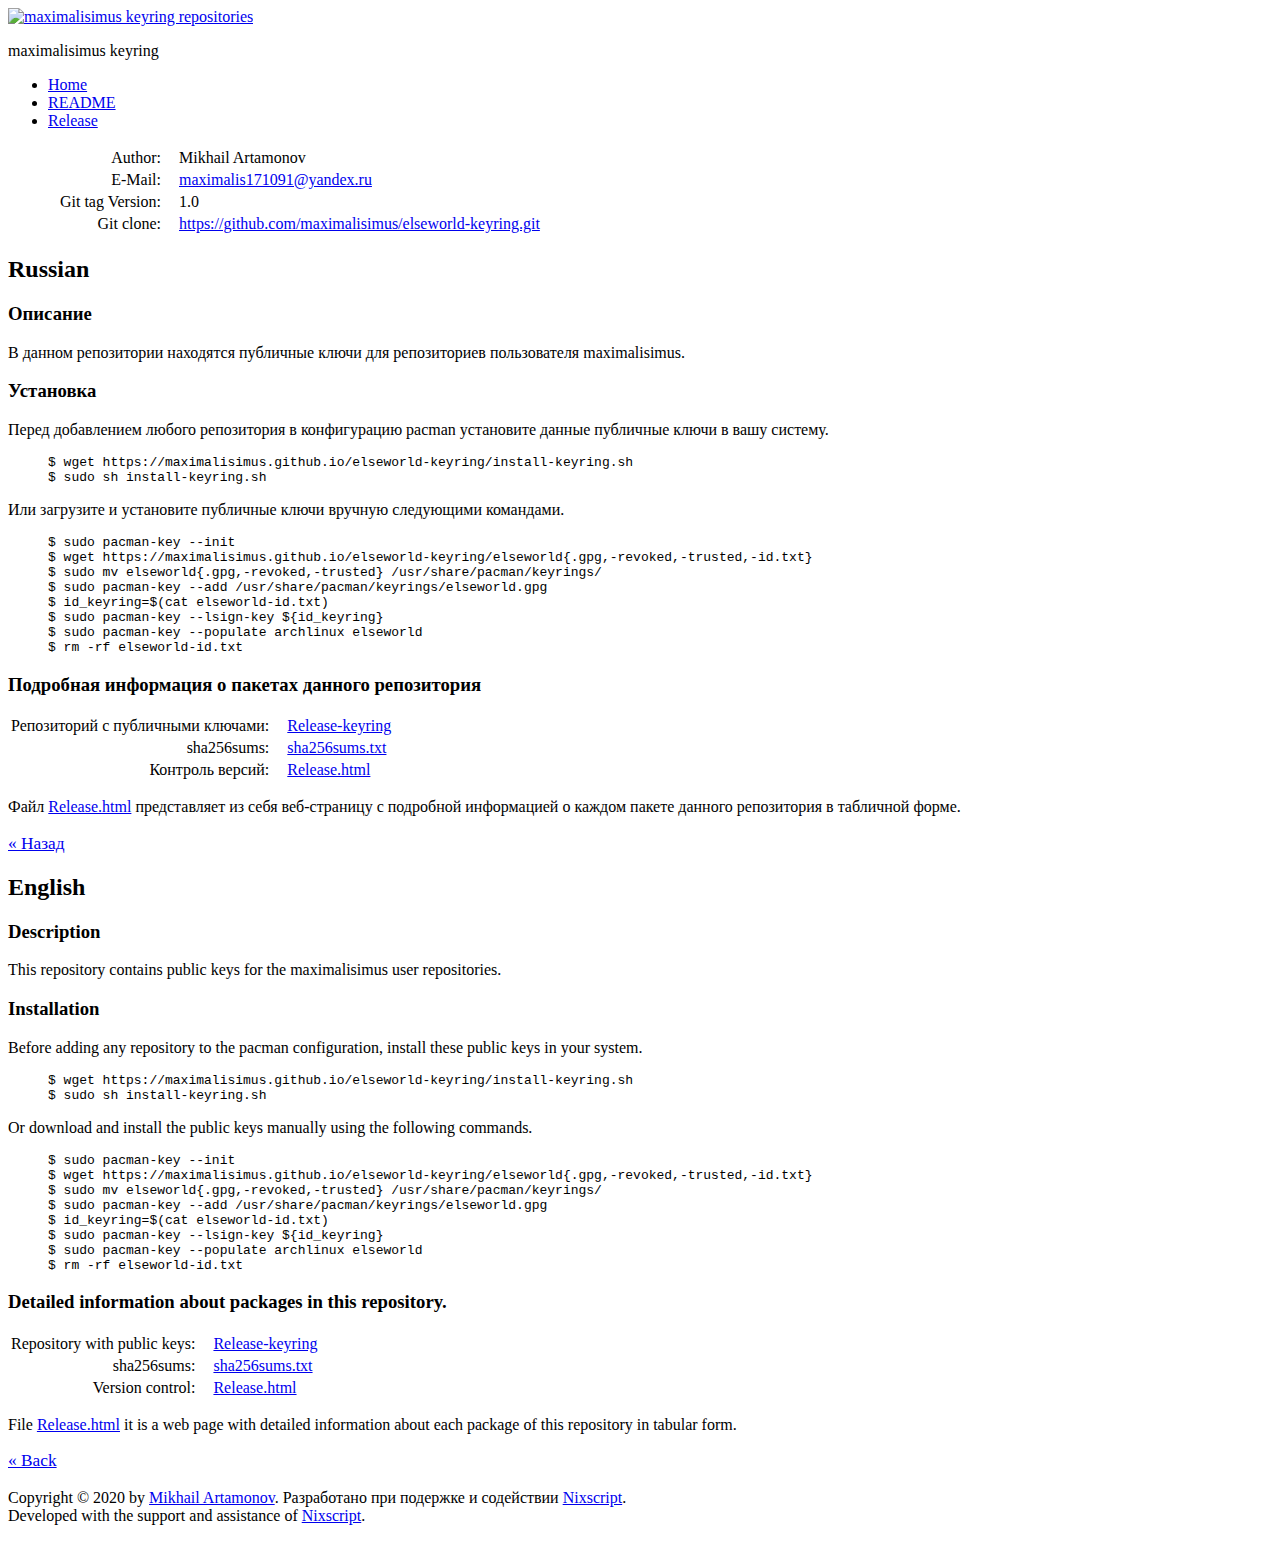
==== README.html @ bb3c41c0 "Full-Update" ====
<html>
<head>
	<meta charset="utf-8">
	<title>ReadMe</title>
	<link rel="stylesheet" href="https://maximalisimus.github.io/aur-kernel/html/readme.css">
</head>
<body>
	<div class="site">
		<div class="header">
			<div id="logo">
				<a href="https://maximalisimus.github.io/elseworld-keyring/"><img src="https://maximalisimus.github.io/aur-kernel/html/logo.png" alt="maximalisimus keyring repositories" /></a>
				<p>maximalisimus keyring</p>
			</div>
			<div id="menu">
				<ul>
					<li><a href="https://maximalisimus.github.io/elseworld-keyring/">Home</a></li>
					<li id="myselect"><a href="https://maximalisimus.github.io/elseworld-keyring/README.html">README</a></li>
					<li><a href="https://maximalisimus.github.io/elseworld-keyring/Release.html">Release</a></li>
				</ul>
			</div>
			<div style="clear:both;"></div>
		</div>
		<div class="content">
			<table border="0">
				<tr><td width="150" align="right">Author:</td><td width="10"></td><td>Mikhail Artamonov</td></tr>
				<tr><td width="150" align="right">E-Mail:</td><td width="10"></td><td><a href="mailto:maximalis171091@yandex.ru">maximalis171091@yandex.ru</a></td></tr>
				<tr><td width="150" align="right">Git tag Version:</td><td width="10"></td><td>1.0</td></tr>
				<tr><td width="150" align="right">Git clone:</td><td width="10"></td><td><a href="https://github.com/maximalisimus/elseworld-keyring.git">https://github.com/maximalisimus/elseworld-keyring.git</a></td></tr>
			</table>
		</div>
		<div class="content">
			<h2>Russian</h2>
			<h3>Описание</h3>
			<p>В данном репозитории находятся публичные ключи для репозиториев пользователя maximalisimus.</p>
			<h3>Установка</h3>
			<p>Перед добавлением любого репозитория в конфигурацию pacman установите данные публичные ключи в вашу систему.</p>
			<blockquote>
<pre><code id="codes">&#36; wget https://maximalisimus.github.io/elseworld-keyring/install-keyring.sh
&#36; sudo sh install-keyring.sh</code></pre>
			</blockquote>
			<p>Или загрузите и установите публичные ключи вручную следующими командами.</p>
			<blockquote>
<pre><code id="codes">&#36; sudo pacman-key --init
&#36; wget https://maximalisimus.github.io/elseworld-keyring/elseworld{.gpg,-revoked,-trusted,-id.txt}
&#36; sudo mv elseworld{.gpg,-revoked,-trusted} /usr/share/pacman/keyrings/
&#36; sudo pacman-key --add /usr/share/pacman/keyrings/elseworld.gpg
&#36; id_keyring=$(cat elseworld-id.txt)
&#36; sudo pacman-key --lsign-key ${id_keyring}
&#36; sudo pacman-key --populate archlinux elseworld
&#36; rm -rf elseworld-id.txt</code></pre>
			</blockquote>
			<h3>Подробная информация о пакетах данного репозитория</h3>
			<table border="0">
				<tr><td align="right">Репозиторий с публичными ключами:</td><td width="10"></td><td><a href="https://maximalisimus.github.io/elseworld-keyring/">Release-keyring</a></td></tr>
				<tr><td align="right">sha256sums:</td><td width="10"></td><td><a href="https://maximalisimus.github.io/elseworld-keyring/sha256sums.txt">sha256sums.txt</a></td></tr>
				<tr><td align="right">Контроль версий:</td><td width="10"></td><td><a href="https://maximalisimus.github.io/elseworld-keyring/Release.html">Release.html</a></td></tr>
			</table>
			<p>Файл <a href="https://maximalisimus.github.io/elseworld-keyring/Release.html">Release.html</a> представляет из себя веб-страницу с подробной информацией о каждом пакете данного репозитория в табличной форме.</p>
			<p style="font-size: 13pt"><a href="https://maximalisimus.github.io/elseworld-keyring/">&laquo; Назад</a></p>
		</div>
		<div class="content">
			<h2>English</h2>
			<h3>Description</h3>
			<p>This repository contains public keys for the maximalisimus user repositories.</p>
			<h3>Installation</h3>
			<p>Before adding any repository to the pacman configuration, install these public keys in your system.</p>
			<blockquote>
<pre><code id="codes">&#36; wget https://maximalisimus.github.io/elseworld-keyring/install-keyring.sh
&#36; sudo sh install-keyring.sh</code></pre>
			</blockquote>
			<p>Or download and install the public keys manually using the following commands.</p>
			<blockquote>
<pre><code id="codes">&#36; sudo pacman-key --init
&#36; wget https://maximalisimus.github.io/elseworld-keyring/elseworld{.gpg,-revoked,-trusted,-id.txt}
&#36; sudo mv elseworld{.gpg,-revoked,-trusted} /usr/share/pacman/keyrings/
&#36; sudo pacman-key --add /usr/share/pacman/keyrings/elseworld.gpg
&#36; id_keyring=$(cat elseworld-id.txt)
&#36; sudo pacman-key --lsign-key ${id_keyring}
&#36; sudo pacman-key --populate archlinux elseworld
&#36; rm -rf elseworld-id.txt</code></pre>
			</blockquote>
			<h3>Detailed information about packages in this repository.</h3>
			<table border="0">
				<tr><td align="right">Repository with public keys:</td><td width="10"></td><td><a href="https://maximalisimus.github.io/elseworld-keyring/">Release-keyring</a></td></tr>
				<tr><td align="right">sha256sums:</td><td width="10"></td><td><a href="https://maximalisimus.github.io/elseworld-keyring/sha256sums.txt">sha256sums.txt</a></td></tr>
				<tr><td align="right">Version control:</td><td width="10"></td><td><a href="https://maximalisimus.github.io/elseworld-keyring/Release.html">Release.html</a></td></tr>
			</table>
			<p>File <a href="https://maximalisimus.github.io/elseworld-keyring/Release.html">Release.html</a> it is a web page with detailed information about each package of this repository in tabular form.</p>
			<p style="font-size: 13pt"><a href="https://maximalisimus.github.io/elseworld-keyring/">&laquo; Back</a></p>
		</div>
		<div class="about">
			<p>Copyright &copy; 2020 by <a href="mailto:maximalis171091@yandex.ru">Mikhail Artamonov</a>. Разработано при подержке и содействии <a href="https://vk.com/nixscript">Nixscript</a>.<br>
			Developed with the support and assistance of <a href="https://vk.com/nixscript">Nixscript</a>.</p>
		</div>
	</div>
</body>
</html>
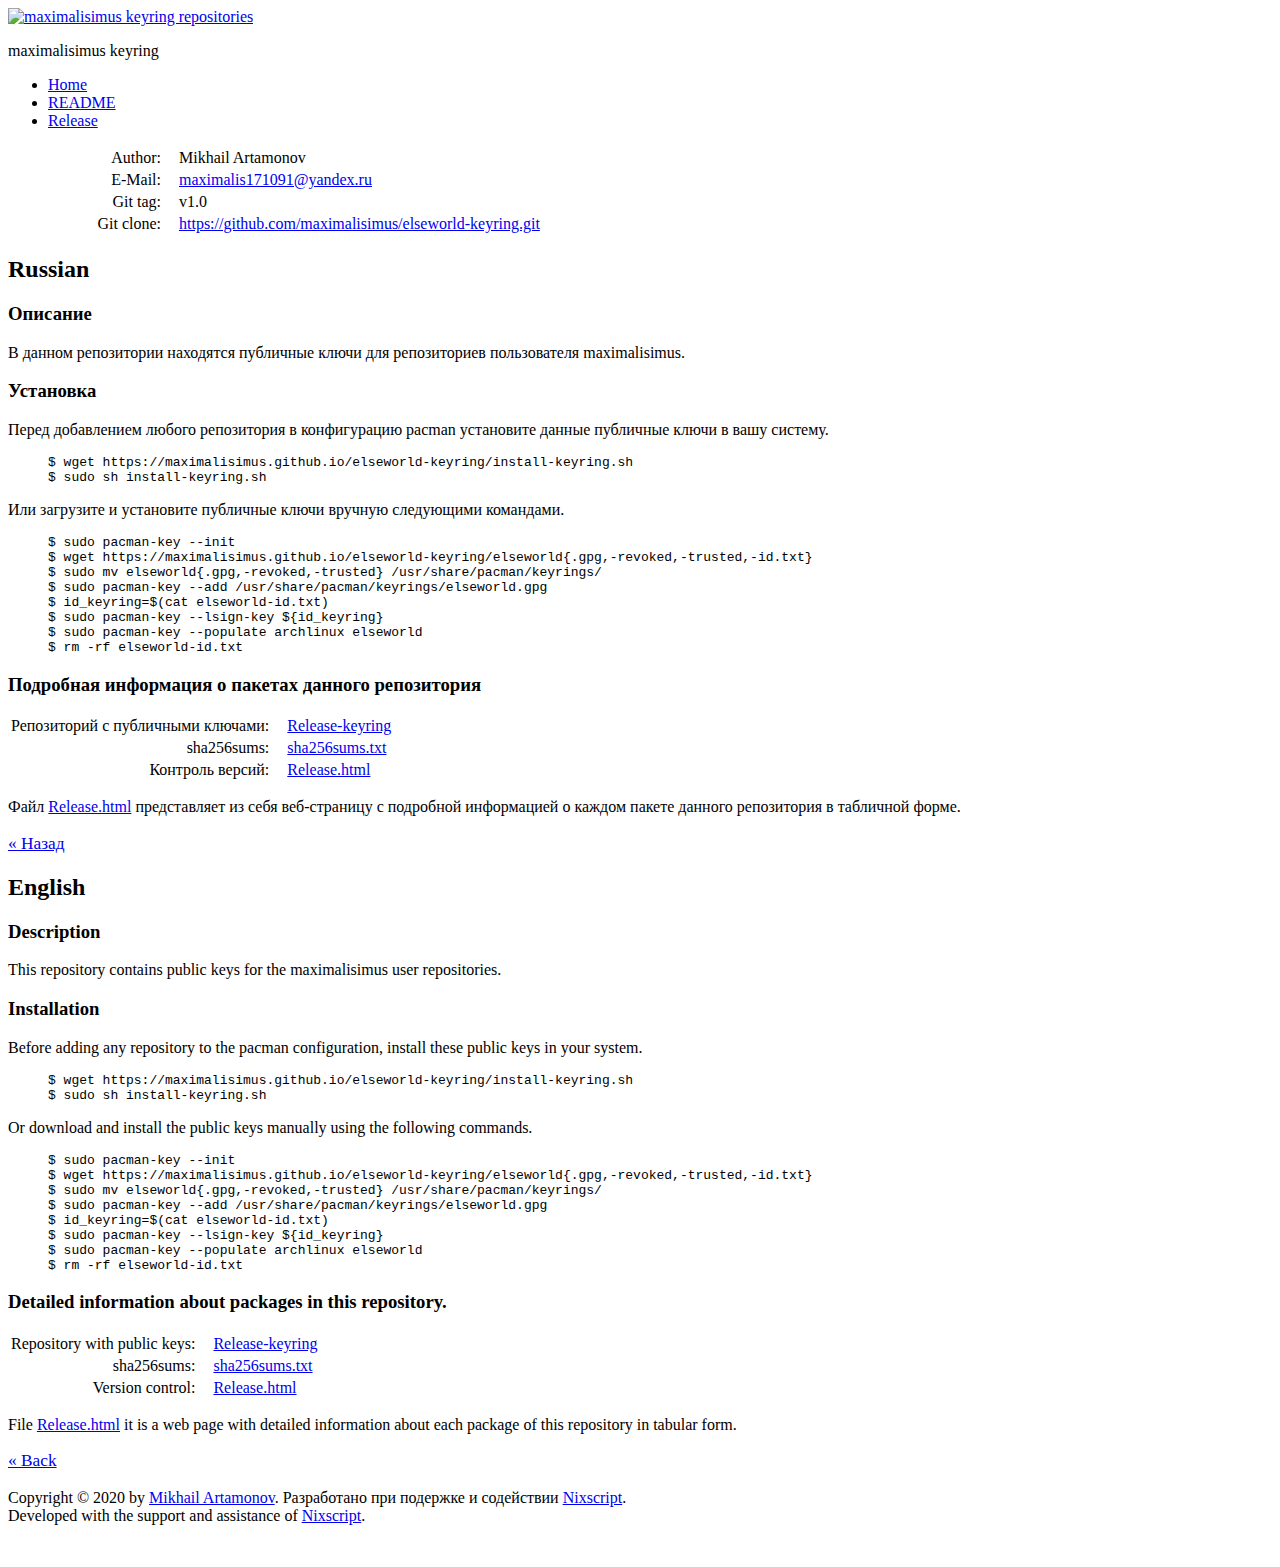
==== commit 39e0a137: "Update" ====
--- a/README.html
+++ b/README.html
@@ -2,13 +2,20 @@
 <head>
 	<meta charset="utf-8">
 	<title>ReadMe</title>
-	<link rel="stylesheet" href="https://maximalisimus.github.io/aur-kernel/html/readme.css">
+	<link rel="shortcut icon" href="https://maximalisimus.github.io/Articles/image/arch-icon.png" type="image/png">
+	<!--
+		<link rel="shortcut icon" href="favicon.ico" Type="image/x-icon">
+		type="image/png"
+		<link rel="shortcut icon" href="favicon.png" type="image/png">
+		<link rel="icon" href="favicon.svg" type=" image/svg+xml">
+	-->
+	<link rel="stylesheet" href="https://maximalisimus.github.io/elseworld-keyring/html/readme.css">
 </head>
 <body>
 	<div class="site">
 		<div class="header">
 			<div id="logo">
-				<a href="https://maximalisimus.github.io/elseworld-keyring/"><img src="https://maximalisimus.github.io/aur-kernel/html/logo.png" alt="maximalisimus keyring repositories" /></a>
+				<a href="https://maximalisimus.github.io/elseworld-keyring/"><img src="https://maximalisimus.github.io/elseworld-keyring/html/logo.png" alt="maximalisimus keyring repositories" /></a>
 				<p>maximalisimus keyring</p>
 			</div>
 			<div id="menu">
@@ -24,7 +31,7 @@
 			<table border="0">
 				<tr><td width="150" align="right">Author:</td><td width="10"></td><td>Mikhail Artamonov</td></tr>
 				<tr><td width="150" align="right">E-Mail:</td><td width="10"></td><td><a href="mailto:maximalis171091@yandex.ru">maximalis171091@yandex.ru</a></td></tr>
-				<tr><td width="150" align="right">Git tag Version:</td><td width="10"></td><td>1.0</td></tr>
+				<tr><td width="150" align="right">Git tag:</td><td width="10"></td><td>v1.0</td></tr>
 				<tr><td width="150" align="right">Git clone:</td><td width="10"></td><td><a href="https://github.com/maximalisimus/elseworld-keyring.git">https://github.com/maximalisimus/elseworld-keyring.git</a></td></tr>
 			</table>
 		</div>
@@ -92,6 +99,7 @@
 			<p>Copyright &copy; 2020 by <a href="mailto:maximalis171091@yandex.ru">Mikhail Artamonov</a>. Разработано при подержке и содействии <a href="https://vk.com/nixscript">Nixscript</a>.<br>
 			Developed with the support and assistance of <a href="https://vk.com/nixscript">Nixscript</a>.</p>
 		</div>
+		</br>
 	</div>
 </body>
 </html>
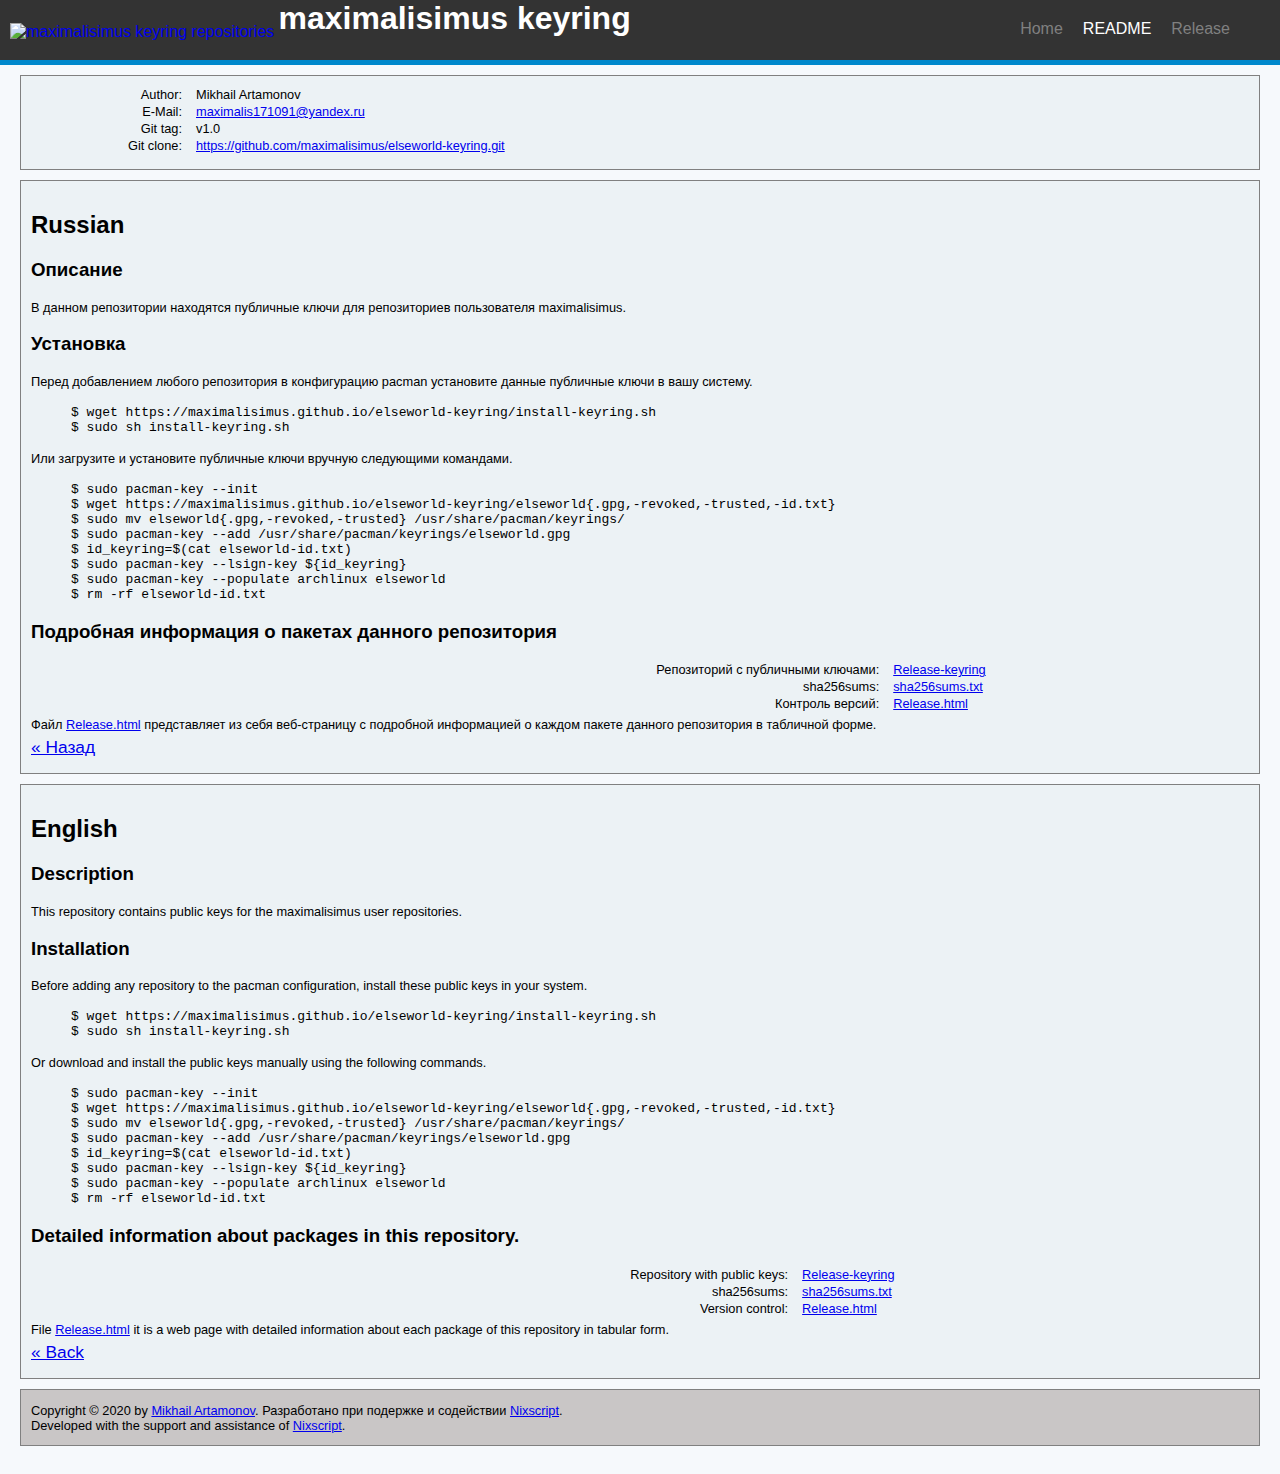
==== commit bd68ce29: "Update" ====
--- a/README.html
+++ b/README.html
@@ -2,7 +2,7 @@
 <head>
 	<meta charset="utf-8">
 	<title>ReadMe</title>
-	<link rel="shortcut icon" href="https://maximalisimus.github.io/Articles/image/arch-icon.png" type="image/png">
+	<link rel="shortcut icon" href="https://maximalisimus.github.io/elseworld-keyring/html/arch-icon.png" type="image/png">
 	<!--
 		<link rel="shortcut icon" href="favicon.ico" Type="image/x-icon">
 		type="image/png"
@@ -10,6 +10,7 @@
 		<link rel="icon" href="favicon.svg" type=" image/svg+xml">
 	-->
 	<link rel="stylesheet" href="https://maximalisimus.github.io/elseworld-keyring/html/readme.css">
+	<link rel="stylesheet" href="https://maximalisimus.github.io/elseworld-keyring/html/main.css">
 </head>
 <body>
 	<div class="site">
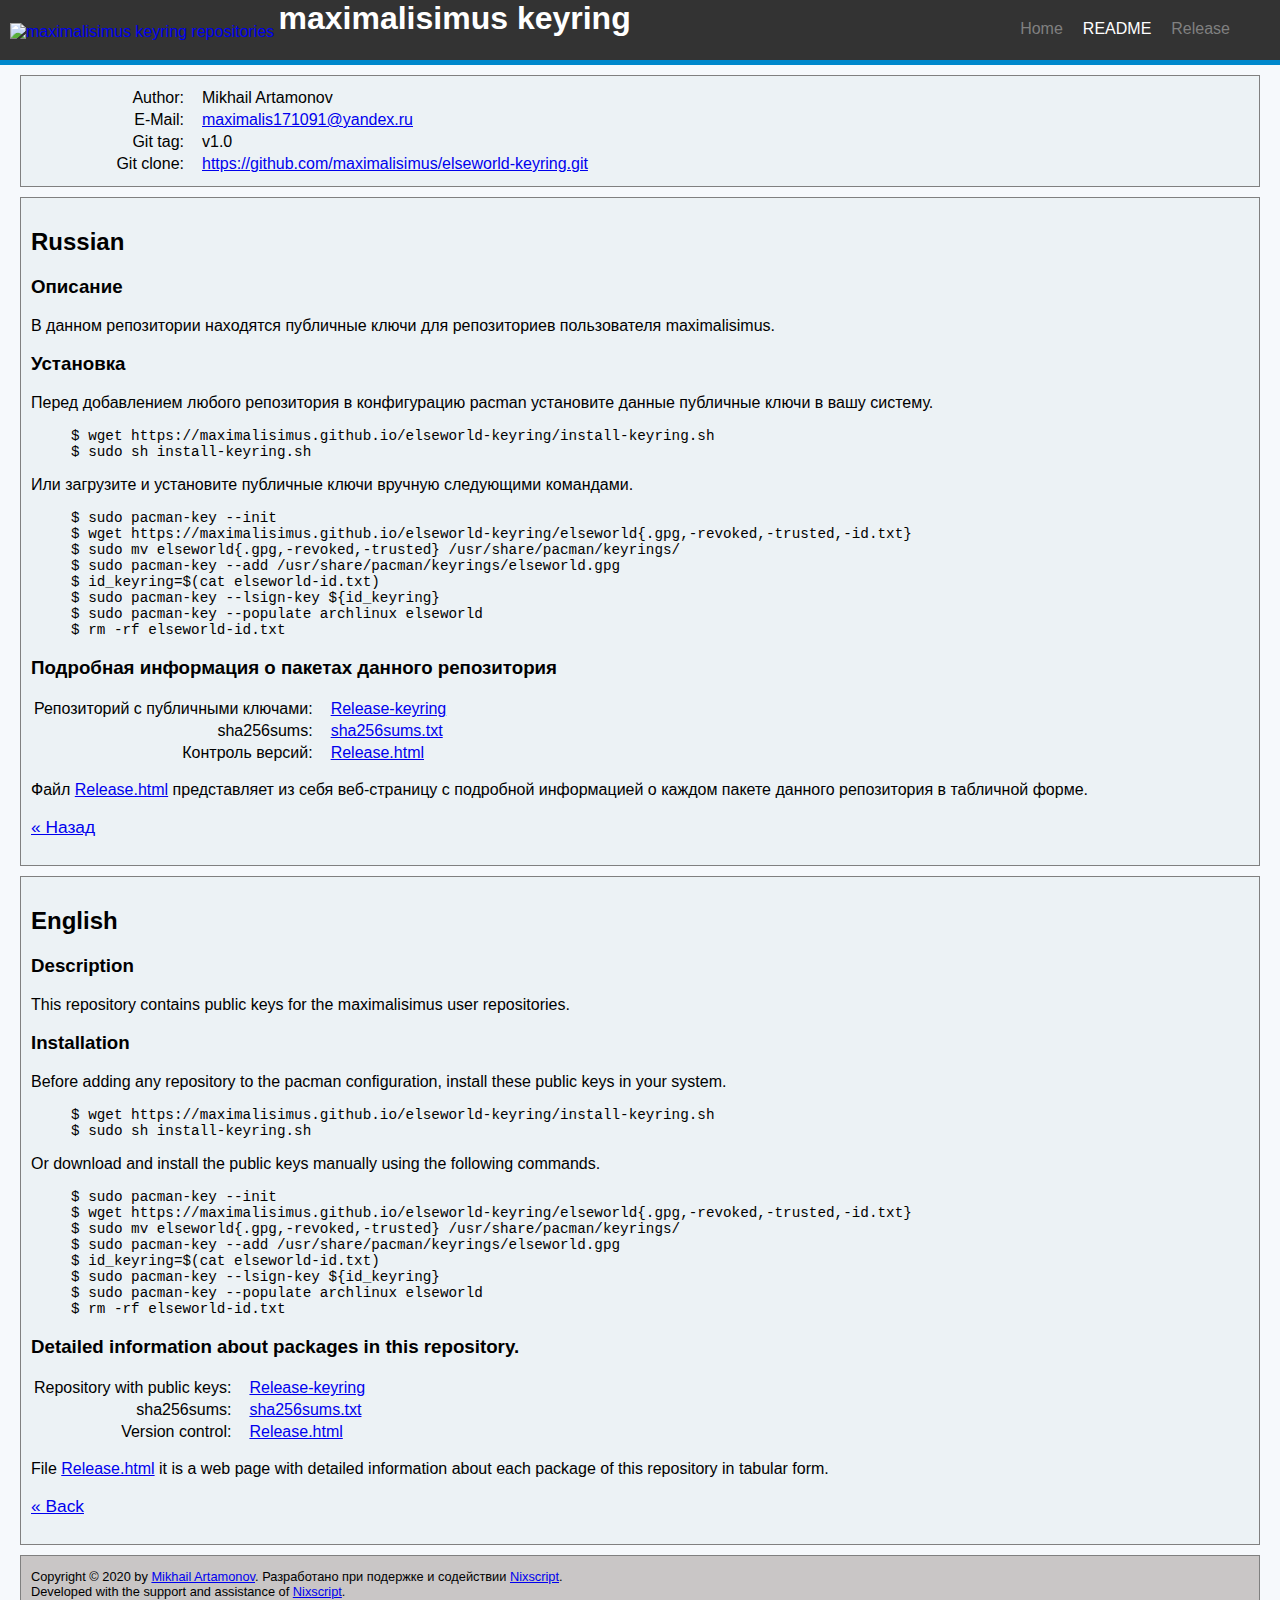
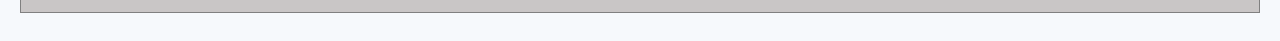
==== commit 67cdd5ef: "Update" ====
--- a/README.html
+++ b/README.html
@@ -10,7 +10,6 @@
 		<link rel="icon" href="favicon.svg" type=" image/svg+xml">
 	-->
 	<link rel="stylesheet" href="https://maximalisimus.github.io/elseworld-keyring/html/readme.css">
-	<link rel="stylesheet" href="https://maximalisimus.github.io/elseworld-keyring/html/main.css">
 </head>
 <body>
 	<div class="site">
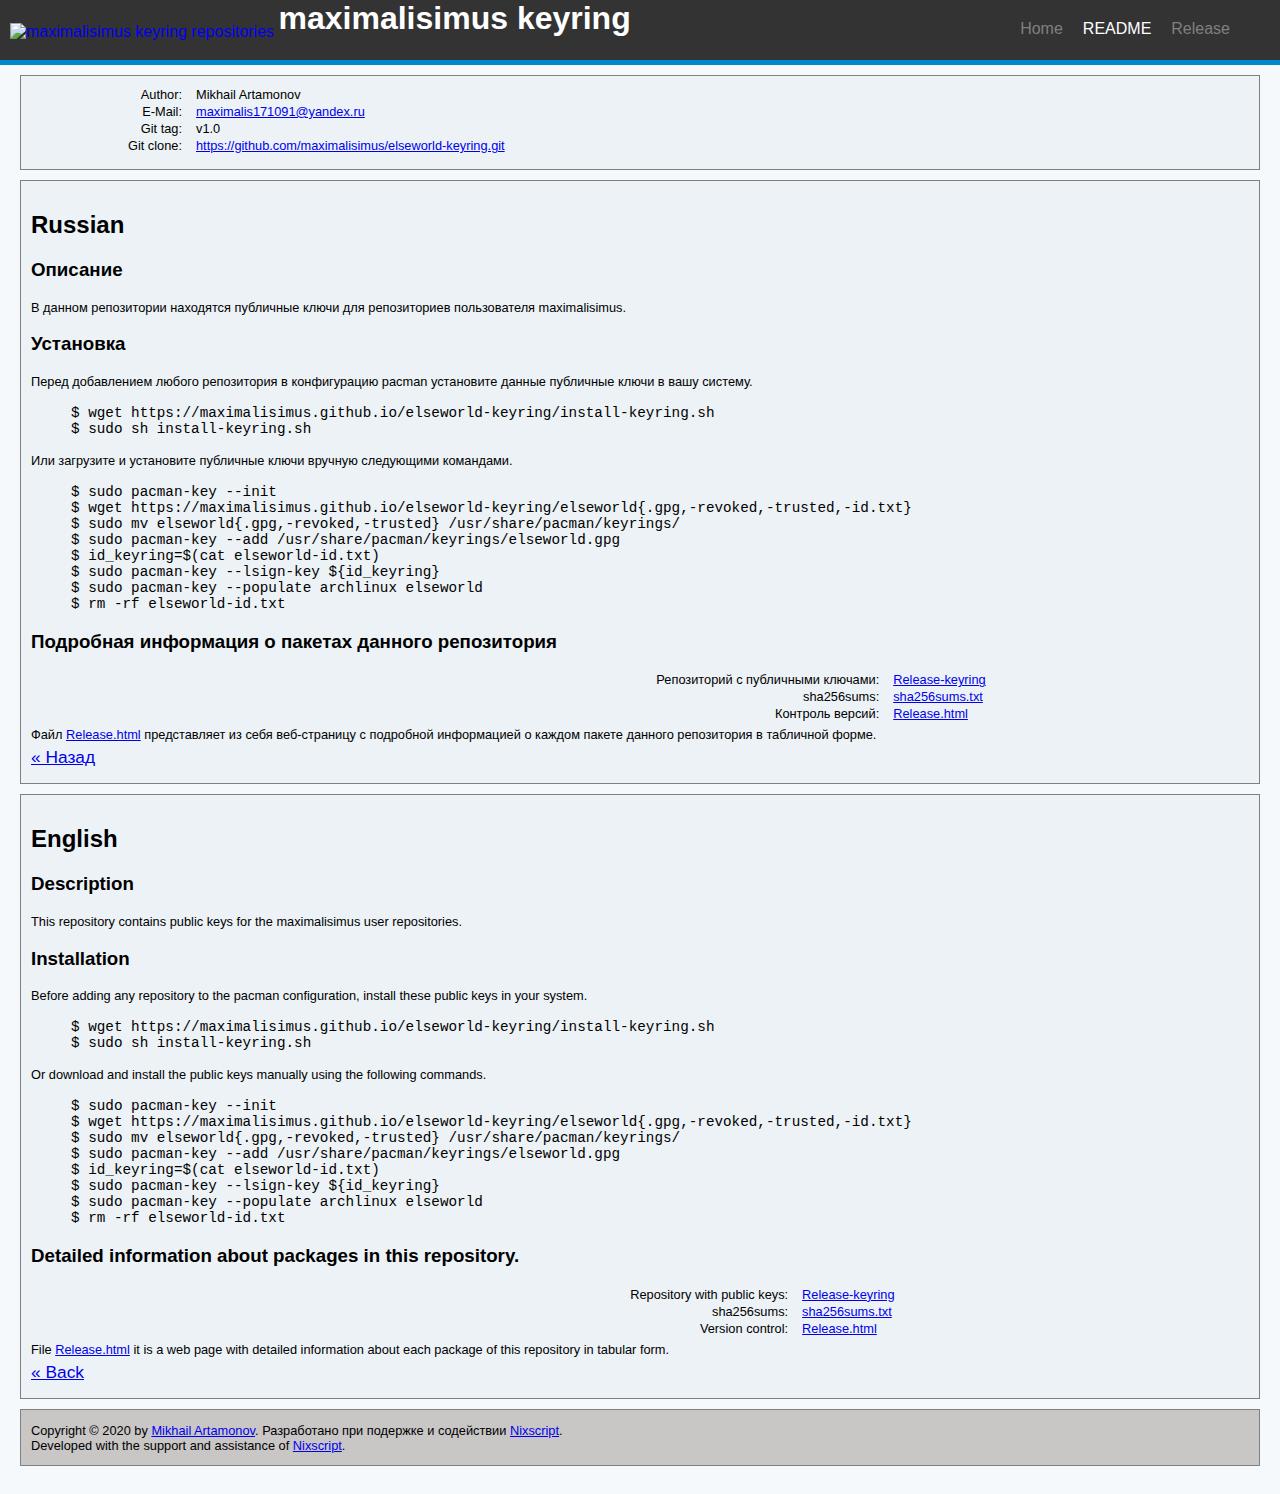
==== commit 9a76fb9e: "Update" ====
--- a/README.html
+++ b/README.html
@@ -10,6 +10,7 @@
 		<link rel="icon" href="favicon.svg" type=" image/svg+xml">
 	-->
 	<link rel="stylesheet" href="https://maximalisimus.github.io/elseworld-keyring/html/readme.css">
+	<link rel="stylesheet" href="https://maximalisimus.github.io/elseworld-keyring/html/main.css">
 </head>
 <body>
 	<div class="site">
